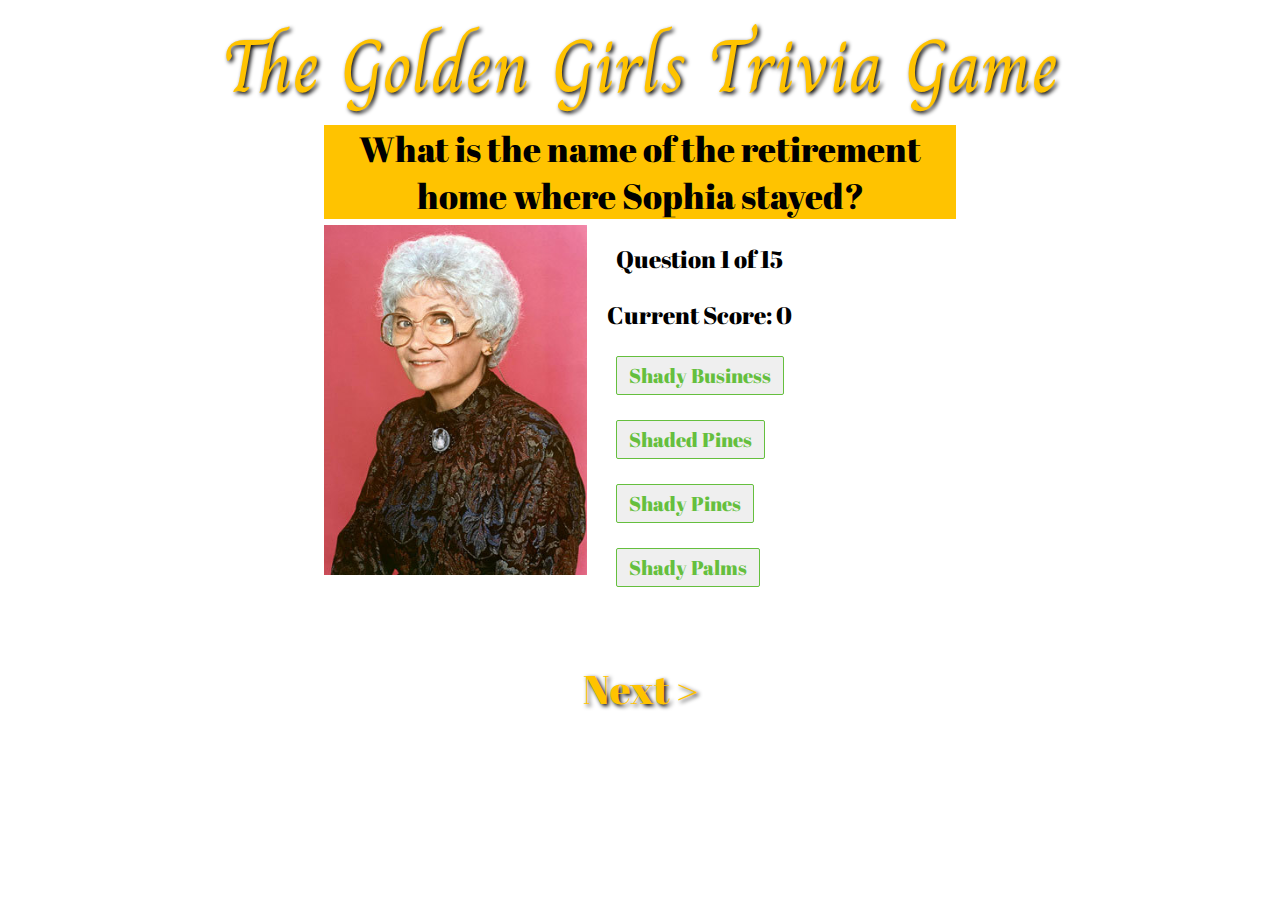
==== Project_1/questions.html @ e4da8da3 "Reorganized files" ====
<!DOCTYPE html>
<html lang="en">

<head>
    <meta charset="UTF-8">
    <meta name="viewport" content="width=device-width, initial-scale=1.0">
    <meta http-equiv="X-UA-Compatible" content="ie=edge">
    <link href="https://fonts.googleapis.com/css?family=Abril+Fatface|Charm&display=swap" rel="stylesheet">
    <title>The Golden Girls Trivia</title>
    <link rel="stylesheet" type="text/css" href="style.css">
</head>

<body>
    <header>
        <span>The Golden Girls</span> Trivia Game
    </header>
    <p id="triviaQs"></p>
    <section class="trivia">
        <img id="pic" src="#" alt="Photo of The Golden Girls cast members.">
        <div class="questions">
            <p>Question <span id="qNum"></span> of 15</p>
            <p>Current Score: <span id="score"></span></p>
            <button id="buttonA"></button>
            <button id="buttonB"></button>
            <button id="buttonC"></button>
            <button id="buttonD"></button>
        </div>
    </section>
    <section>
        <div class="feedback">
           <p id="results"></p>
           <a id="next" href="#">Next ></a>
        </div>
    </section>
    <button id="finResults">See Results</button>
    <section>
        <div id="modal">
            <div id="results-modal">
                <h3 id="resultsHead"></h3>
                <img id="tryingHard" src="#" alt="">
                <p id="resultsPgr"></p>
                <button id="close">Close</button>
            </div>
        </div>
    </section>

    <script src="questions.js"></script>
</body>

</html>
---- Project_1/style.css ----
/* From Google */
/* font-family: 'Charm', cursive; */
/* font-family: 'Abril Fatface', cursive; */

html {
    background: url(images/31338.jpg) no-repeat center center fixed;
    -webkit-background-size: cover;
    -moz-background-size: cover;
    -o-background-size: cover;
    background-size: cover; 
}

h1, header {
    font-family: 'Charm', cursive;
    font-size: 75px;
    text-align: center;
    color: #FFC300;
    text-shadow: 2px 2px 4px #000000;
}

h2 {
    font-family: 'Charm', cursive;
    font-size: 45px;
    text-align: center;
    color: white;
    text-shadow: 2px 2px 4px #000000;
}

h3 {
    font-family: 'Abril Fatface', cursive;
    font-size: 45px;
    padding: 10px;
    text-align: center;
    color: white;
    text-shadow: 2px 2px 4px #000000;
}

p {
    font-family: "Abril Fatface", cursive;
    text-align: center;
    font-size: 24px;
}

img {
    height: 350px;
    display: inline-block;
    margin-left: auto;
    margin-right: auto;
    
}

button {
    display: block;
    margin: 15px auto;
    padding: 5px 12px;
    border: 1.5px solid #65BF3E;
    border-radius: 2px;
    box-sizing: border-box;
    text-decoration: none;
    font-family: 'Abril Fatface',sans-serif;
    font-size: 20px;
    color:#65BF3E;
    text-align: center;
}

.here {
    /* margin: 0 auto; */
    width: 100%;
    text-decoration: none;
    display: inline-flex;
    justify-content: center;
    padding: 5px 12px;
    text-align: center;
}
button:hover{
    color:#FFC300;
    border: 1.5px solid #FFC300;
}

a {
    font-family: "Abril Fatface", cursive;
    /* text-align: left; */
    font-size: 10px;
    text-decoration: none;
    color: #65BF3E;
}

#credit {
    font-family: "Abril Fatface", cursive;
    text-align: left;
    font-size: 10px;
    text-decoration: none;
    margin: 0 0 0 300;
    color: white;
    position: absolute;    
}

#modal {
    background-color: rgba(178, 223, 159, 0.5);
    position: fixed;
    top: 0;
    left: 0;
    height: 100%;
    width: 100%;
    z-index: 1;
    overflow: auto;
    display: none;
}

#modal-box {
    background-color: #FFF4CF;
    height: 400px;
    width: 650px;
    margin: 150px auto;
    padding: 0 25px;
}

.questions button {
    display: block;
    margin: 25px;
}

.trivia {
    margin: auto;
    width: 50%
}

.questions {
    display: inline-block;
    justify-content: center;
}

#triviaQs {
    background-color: #FFC300;
    font-size: 35px;
    margin: auto;
    width: 50%;
}

#results {
    font-family: 'Charm', cursive;
    font-size: 50px;
    text-align: center;
    color: #FFC300;
    text-shadow: 2px 2px 4px #000000;
} 

#next {
    width: 100%;
    font-family: "Abril Fatface", cursive;
    color: #FFC300;
    text-shadow: 2px 2px 4px #000000;
    text-decoration: none;
    text-align: center;
    font-size: 40px;
    display: inline-block;
    /* order: 1; */
}

.feedback {
    display: inline-block;
    justify-content: center;
    width: 100%;
}

#results-modal {
    background-color: #FFF4CF;
    height: 700px;
    width: 650px;
    margin: 150px auto;
    padding: 0 25px;
    justify-content: center;
}
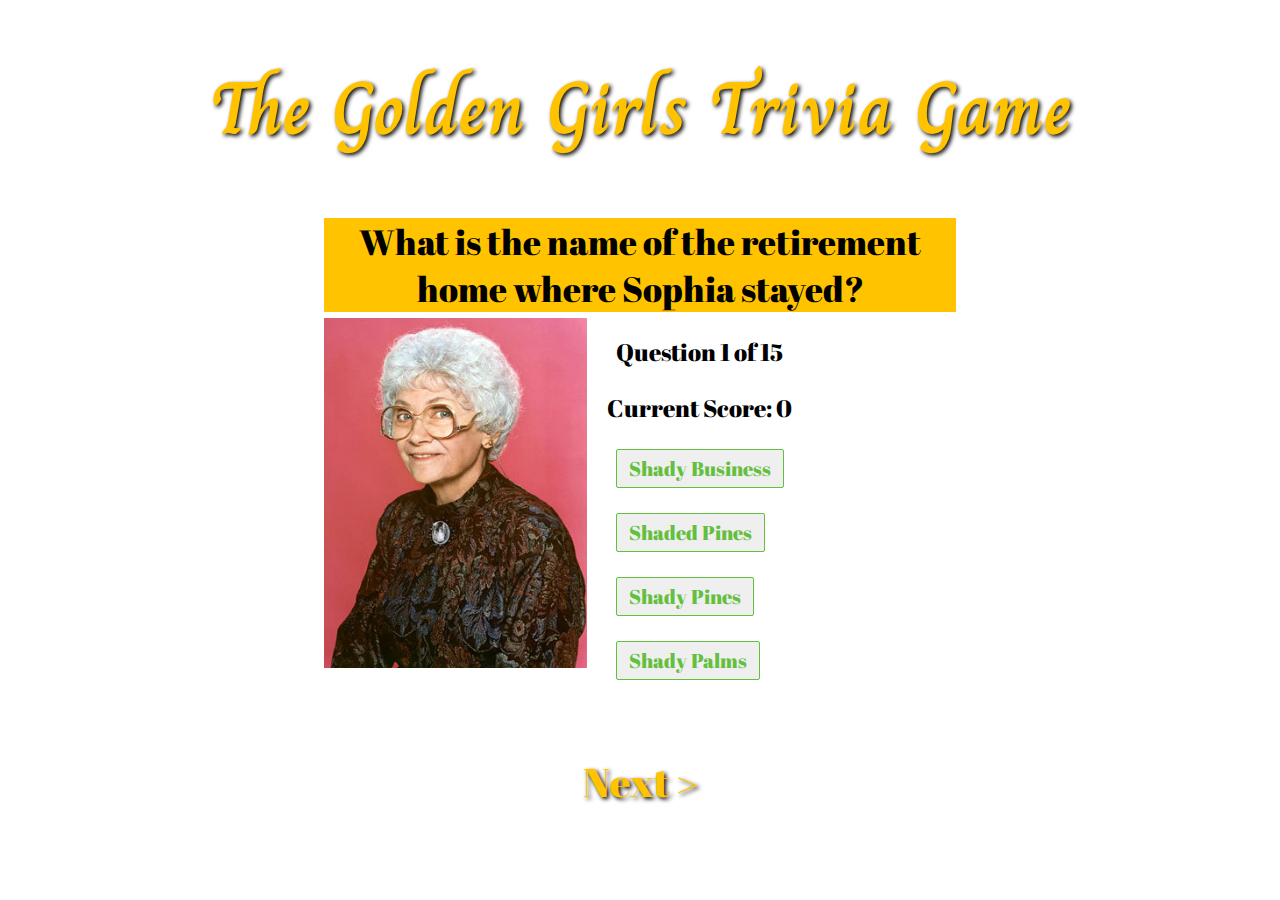
==== commit 7c45e4fc: "CSS updates to results modal" ====
--- a/Project_1/questions.html
+++ b/Project_1/questions.html
@@ -12,7 +12,7 @@
 
 <body>
     <header>
-        <span>The Golden Girls</span> Trivia Game
+        <h1>The Golden Girls Trivia Game</h1>
     </header>
     <p id="triviaQs"></p>
     <section class="trivia">
@@ -37,9 +37,12 @@
         <div id="modal">
             <div id="results-modal">
                 <h3 id="resultsHead"></h3>
-                <img id="tryingHard" src="#" alt="">
+                <img id="finalImg" src="#" alt="">
                 <p id="resultsPgr"></p>
-                <button id="close">Close</button>
+                <div class="container">
+                    <button id="close">Close</button>
+                    <button id="again">Play Again?</button>
+                </div>
             </div>
         </div>
     </section>
--- a/Project_1/style.css
+++ b/Project_1/style.css
@@ -170,4 +170,11 @@
     margin: 150px auto;
     padding: 0 25px;
     justify-content: center;
+    display: grid;
 }
+
+.container {
+    display: inline-grid;
+    grid-template-columns: 1fr 1fr;
+}
+
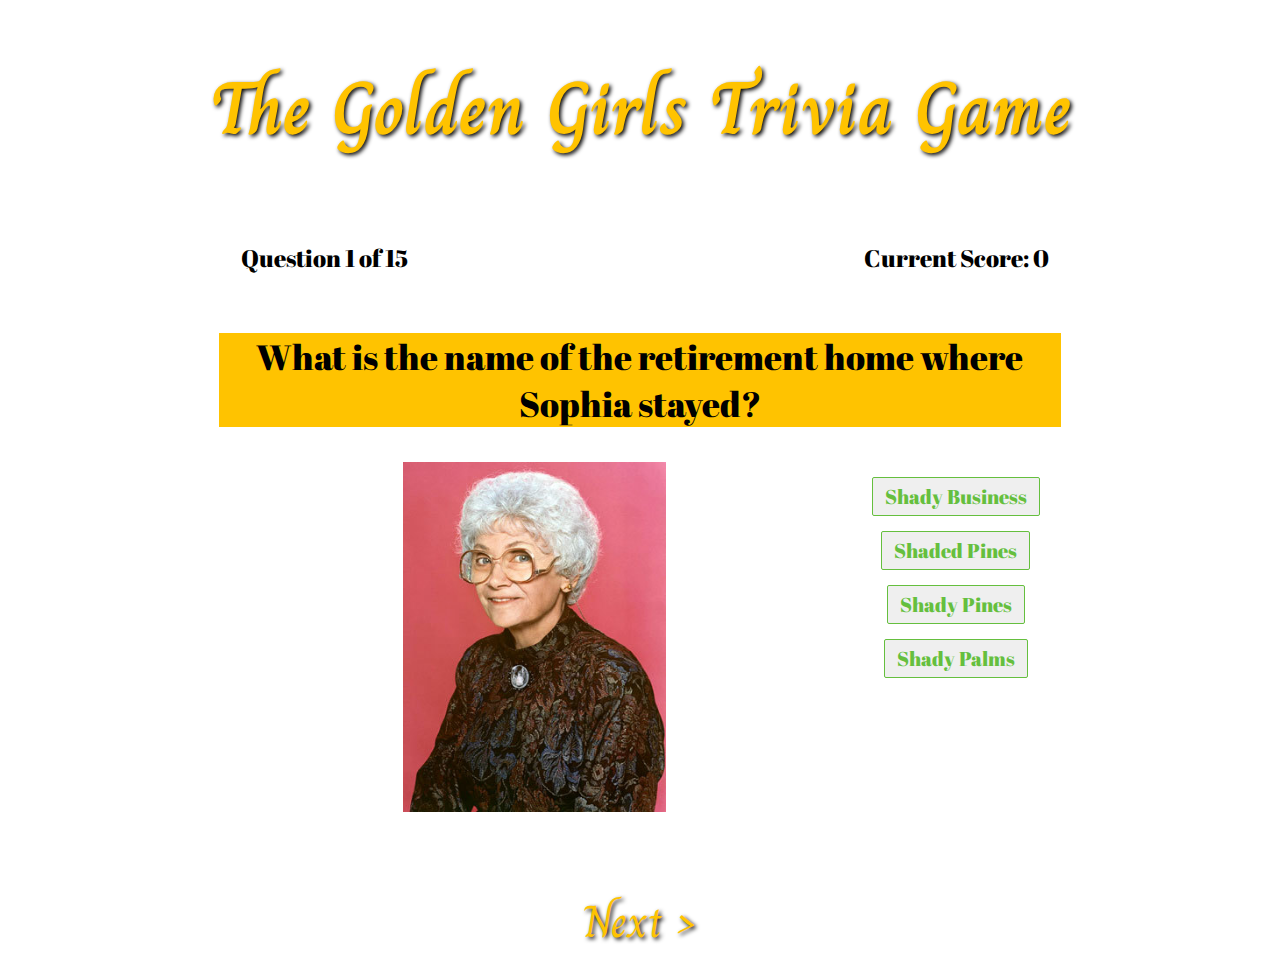
==== commit 8bd4a649: "changes to the questions CSS" ====
--- a/Project_1/questions.html
+++ b/Project_1/questions.html
@@ -14,22 +14,25 @@
     <header>
         <h1>The Golden Girls Trivia Game</h1>
     </header>
-    <p id="triviaQs"></p>
-    <section class="trivia">
+    
+<section>
+    <div class = "questions">
+        <p id="qTag">Question <span id="qNum"></span> of 15</p>
+        <p id="scoreTag">Current Score: <span id="score"></span></p>
+        <p id="triviaQs"></p>
         <img id="pic" src="#" alt="Photo of The Golden Girls cast members.">
-        <div class="questions">
-            <p>Question <span id="qNum"></span> of 15</p>
-            <p>Current Score: <span id="score"></span></p>
+        <div class="nested">
             <button id="buttonA"></button>
             <button id="buttonB"></button>
             <button id="buttonC"></button>
             <button id="buttonD"></button>
         </div>
+    </div>
     </section>
     <section>
         <div class="feedback">
-           <p id="results"></p>
-           <a id="next" href="#">Next ></a>
+          <p id="results"></p>
+        <a id="next" href="#">Next ></a> 
         </div>
     </section>
     <button id="finResults">See Results</button>
@@ -40,7 +43,7 @@
                 <img id="finalImg" src="#" alt="">
                 <p id="resultsPgr"></p>
                 <div class="container">
-                    <button id="close">Close</button>
+                    <button id="close" onclick="window.location.href= 'index.html';"">Close</button>
                     <button id="again">Play Again?</button>
                 </div>
             </div>
--- a/Project_1/style.css
+++ b/Project_1/style.css
@@ -1,7 +1,3 @@
-/* From Google */
-/* font-family: 'Charm', cursive; */
-/* font-family: 'Abril Fatface', cursive; */
-
 html {
     background: url(images/31338.jpg) no-repeat center center fixed;
     -webkit-background-size: cover;
@@ -10,7 +6,7 @@
     background-size: cover; 
 }
 
-h1, header {
+h1 {
     font-family: 'Charm', cursive;
     font-size: 75px;
     text-align: center;
@@ -39,6 +35,14 @@
     font-family: "Abril Fatface", cursive;
     text-align: center;
     font-size: 24px;
+}
+
+.golden {
+font-family: 'Charm', cursive;
+font-size: 26px;
+text-align: center;
+color: #FFC300;
+text-shadow: 1px 1px 2px #000000;
 }
 
 img {
@@ -115,52 +119,63 @@
     padding: 0 25px;
 }
 
-.questions button {
-    display: block;
-    margin: 25px;
+
+.questions {
+    display: grid;
+    grid-template-columns: repeat(6, 1fr);
+    grid-template-rows: minmax(75px, auto);
+    /* justify-content: center; */
 }
 
-.trivia {
-    margin: auto;
-    width: 50%
+.nested > button {
+    grid-column: 5/7;
+    align-items: start;
 }
 
-.questions {
-    display: inline-block;
-    justify-content: center;
+#qTag {
+    grid-column: 1/4;
+}
+
+#scoreTag {
+    grid-column: 4/7;
 }
 
 #triviaQs {
+    grid-column: 2/6;
     background-color: #FFC300;
     font-size: 35px;
-    margin: auto;
-    width: 50%;
+}
+
+#pic {
+    grid-column: 2/5;
+
+}
+
+.feedback {
+    display: grid;
+    grid-template-columns: repeat(3, 20% 60% 20%);
+    grid-template-rows: minmax(75px, auto);
+    /* justify-content: center; */
 }
 
 #results {
-    font-family: 'Charm', cursive;
-    font-size: 50px;
+    font-family: 'Abril Fatface', cursive;
+    font-size: 30px;
     text-align: center;
     color: #FFC300;
     text-shadow: 2px 2px 4px #000000;
+    grid-column: 2/3;
 } 
 
 #next {
     width: 100%;
-    font-family: "Abril Fatface", cursive;
+    font-family: "Charm", cursive;
     color: #FFC300;
     text-shadow: 2px 2px 4px #000000;
-    text-decoration: none;
+    /* text-decoration: none; */
     text-align: center;
-    font-size: 40px;
-    display: inline-block;
-    /* order: 1; */
-}
-
-.feedback {
-    display: inline-block;
-    justify-content: center;
-    width: 100%;
+    font-size: 45px;
+    grid-column: 2/3;
 }
 
 #results-modal {
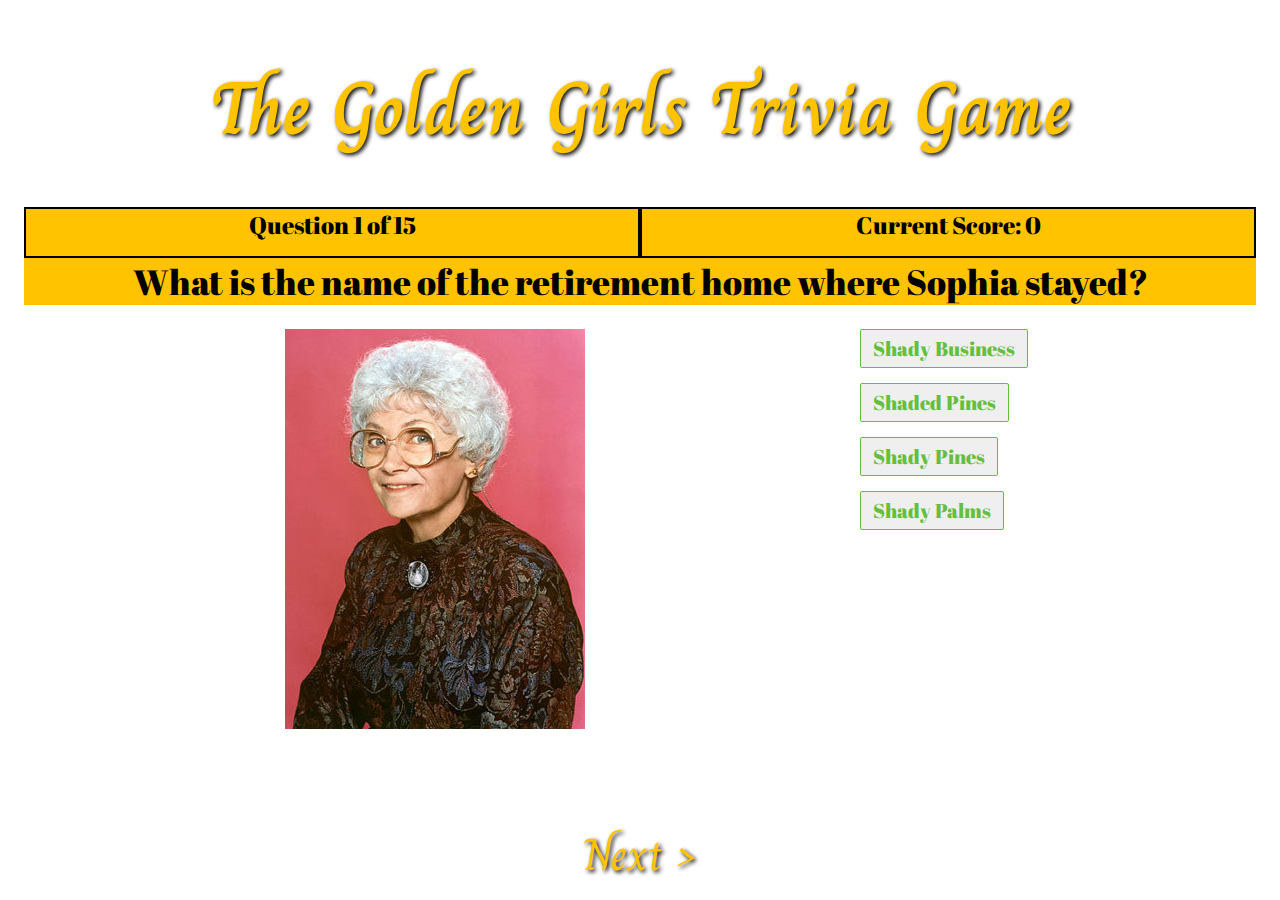
==== commit c869af67: "final CSS updates" ====
--- a/Project_1/questions.html
+++ b/Project_1/questions.html
@@ -44,7 +44,7 @@
                 <p id="resultsPgr"></p>
                 <div class="container">
                     <button id="close" onclick="window.location.href= 'index.html';"">Close</button>
-                    <button id="again">Play Again?</button>
+                    <button id="again" onclick="window.location.href = 'questions.html';">Play Again?</button>
                 </div>
             </div>
         </div>
--- a/Project_1/style.css
+++ b/Project_1/style.css
@@ -3,7 +3,7 @@
     -webkit-background-size: cover;
     -moz-background-size: cover;
     -o-background-size: cover;
-    background-size: cover; 
+    background-size: cover;
 }
 
 h1 {
@@ -12,6 +12,7 @@
     text-align: center;
     color: #FFC300;
     text-shadow: 2px 2px 4px #000000;
+    margin: 50.250px auto 0;
 }
 
 h2 {
@@ -29,6 +30,7 @@
     text-align: center;
     color: white;
     text-shadow: 2px 2px 4px #000000;
+    margin: 15px auto;
 }
 
 p {
@@ -38,11 +40,11 @@
 }
 
 .golden {
-font-family: 'Charm', cursive;
-font-size: 26px;
-text-align: center;
-color: #FFC300;
-text-shadow: 1px 1px 2px #000000;
+    font-family: 'Charm', cursive;
+    font-size: 26px;
+    text-align: center;
+    color: #FFC300;
+    text-shadow: 1px 1px 2px #000000;
 }
 
 img {
@@ -50,7 +52,13 @@
     display: inline-block;
     margin-left: auto;
     margin-right: auto;
-    
+}
+
+#graphic {
+    height: 350px;
+    display: block;
+    margin-left: auto;
+    margin-right: auto;
 }
 
 button {
@@ -61,14 +69,13 @@
     border-radius: 2px;
     box-sizing: border-box;
     text-decoration: none;
-    font-family: 'Abril Fatface',sans-serif;
+    font-family: 'Abril Fatface', sans-serif;
     font-size: 20px;
-    color:#65BF3E;
+    color: #65BF3E;
     text-align: center;
 }
 
 .here {
-    /* margin: 0 auto; */
     width: 100%;
     text-decoration: none;
     display: inline-flex;
@@ -76,8 +83,9 @@
     padding: 5px 12px;
     text-align: center;
 }
-button:hover{
-    color:#FFC300;
+
+button:hover {
+    color: #FFC300;
     border: 1.5px solid #FFC300;
 }
 
@@ -96,7 +104,7 @@
     text-decoration: none;
     margin: 0 0 0 300;
     color: white;
-    position: absolute;    
+    position: absolute;
 }
 
 #modal {
@@ -119,43 +127,55 @@
     padding: 0 25px;
 }
 
-
 .questions {
     display: grid;
     grid-template-columns: repeat(6, 1fr);
     grid-template-rows: minmax(75px, auto);
+    padding: 1em;
     /* justify-content: center; */
 }
 
-.nested > button {
+.nested {
     grid-column: 5/7;
-    align-items: start;
+    width: 100%;
+}
+
+.nested>button {
+    margin: 0 15px 15px 15px;
+    text-align: left;
 }
 
 #qTag {
     grid-column: 1/4;
+    background-color: #FFC300;
+    border: 2px solid black;
+    margin: 24px 0 0 0;
 }
 
 #scoreTag {
     grid-column: 4/7;
+    background-color: #FFC300;
+    border: 2px solid black;
+    margin: 24px 0 0 0;
 }
 
 #triviaQs {
-    grid-column: 2/6;
+    grid-column: 1/7;
     background-color: #FFC300;
     font-size: 35px;
+    margin: 0 0 24px 0;
 }
 
 #pic {
-    grid-column: 2/5;
-
+    grid-column: 1/5;
+    max-width: 75%;
+    height: auto;
 }
 
 .feedback {
     display: grid;
     grid-template-columns: repeat(3, 20% 60% 20%);
     grid-template-rows: minmax(75px, auto);
-    /* justify-content: center; */
 }
 
 #results {
@@ -165,14 +185,13 @@
     color: #FFC300;
     text-shadow: 2px 2px 4px #000000;
     grid-column: 2/3;
-} 
+}
 
 #next {
     width: 100%;
     font-family: "Charm", cursive;
     color: #FFC300;
     text-shadow: 2px 2px 4px #000000;
-    /* text-decoration: none; */
     text-align: center;
     font-size: 45px;
     grid-column: 2/3;
@@ -191,5 +210,4 @@
 .container {
     display: inline-grid;
     grid-template-columns: 1fr 1fr;
-}
-
+}